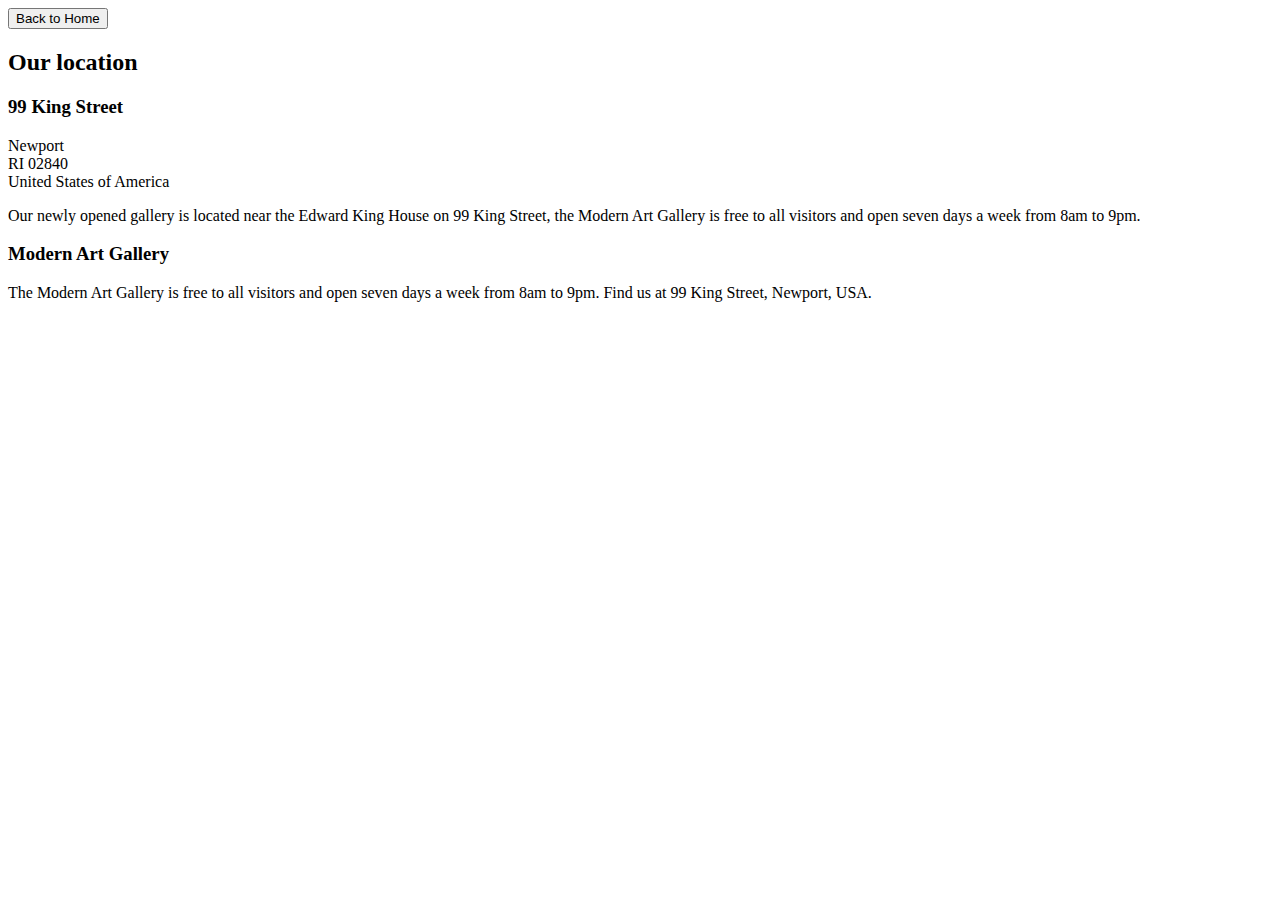
==== location.html @ 4387daaa "first commit" ====
<!DOCTYPE html>
<html lang="en">
  <head>
    <meta charset="UTF-8" />
    <meta name="viewport" content="width=device-width, initial-scale=1.0" />

    <link
      rel="icon"
      type="image/png"
      sizes="32x32"
      href="./assets/favicon-32x32.png"
    />

    <title>Frontend Mentor | Art gallery website</title>
  </head>
  <body>
    <a href="./index.html">
      <button>Back to Home</button>
    </a>

    <h2>Our location</h2>

    <h3>99 King Street</h3>
    <p>
      Newport <br />
      RI 02840 <br />
      United States of America
    </p>

    <p>
      Our newly opened gallery is located near the Edward King House on 99 King
      Street, the Modern Art Gallery is free to all visitors and open seven days
      a week from 8am to 9pm.
    </p>

    <footer>
      <div class="locaton-container">
        <h3>Modern Art Gallery</h3>
        <p>
          The Modern Art Gallery is free to all visitors and open seven days a
          week from 8am to 9pm. Find us at 99 King Street, Newport, USA.
        </p>
        <div class="social-media">
          <img src="./assets/icon-facebook.svg" alt="" />
          <img src="./assets/icon-instagram.svg" alt="" />
          <img src="./assets/icon-twitter.svg" alt="" />
        </div>
      </div>
    </footer>
  </body>
</html>
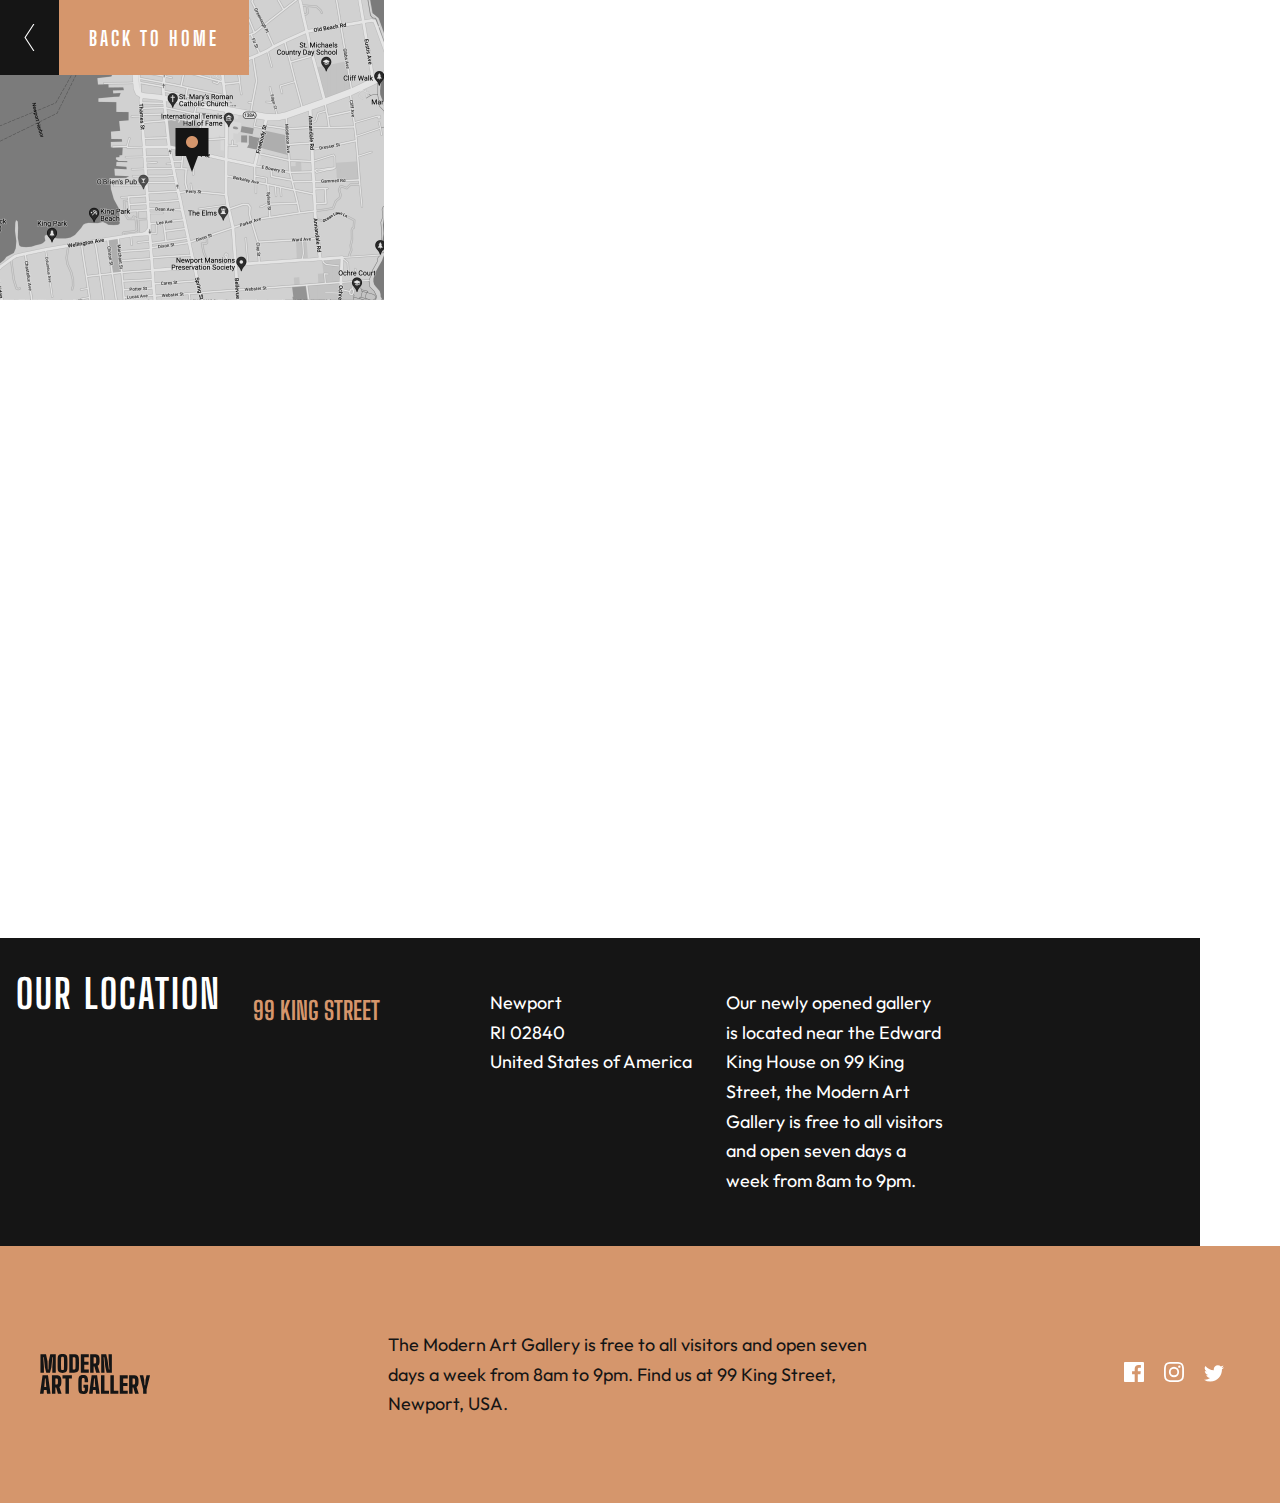
==== commit 2df80701: "feat: location page" ====
--- a/location.html
+++ b/location.html
@@ -3,7 +3,13 @@
   <head>
     <meta charset="UTF-8" />
     <meta name="viewport" content="width=device-width, initial-scale=1.0" />
-
+    <link rel="stylesheet" href="style.css" />
+    <link rel="preconnect" href="https://fonts.googleapis.com" />
+    <link rel="preconnect" href="https://fonts.gstatic.com" crossorigin />
+    <link
+      href="https://fonts.googleapis.com/css2?family=Big+Shoulders+Display:wght@900&family=Outfit:wght@300&display=swap"
+      rel="stylesheet"
+    />
     <link
       rel="icon"
       type="image/png"
@@ -14,28 +20,44 @@
     <title>Frontend Mentor | Art gallery website</title>
   </head>
   <body>
-    <a href="./index.html">
-      <button>Back to Home</button>
-    </a>
+    <header class="location-header">
+      <div class="button">
+        <a href="./index.html">
+          <img src="./assets/icon-arrow-left.svg" alt="" class="arrow" />
+          <button class="btn-iddle">Back to Home</button>
+        </a>
+      </div>
+      <picture>
+        <source
+          media="(min-width: 550px)"
+          srcset="./assets/tablet/image-map@2x.png"
+        />
+        <source
+          media="(min-width: 850px)"
+          srcset="./assets/desktop/image-map@2x.png"
+        />
+        <img src="./assets/mobile/image-map@2x.png" alt="" class="img map" />
+      </picture>
+    </header>
 
-    <h2>Our location</h2>
+    <main class="location-main">
+      <h2>Our location</h2>
+      <h3>99 King Street</h3>
+      <p>
+        Newport <br />
+        RI 02840 <br />
+        United States of America
+      </p>
+      <p>
+        Our newly opened gallery is located near the Edward King House on 99
+        King Street, the Modern Art Gallery is free to all visitors and open
+        seven days a week from 8am to 9pm.
+      </p>
+    </main>
 
-    <h3>99 King Street</h3>
-    <p>
-      Newport <br />
-      RI 02840 <br />
-      United States of America
-    </p>
-
-    <p>
-      Our newly opened gallery is located near the Edward King House on 99 King
-      Street, the Modern Art Gallery is free to all visitors and open seven days
-      a week from 8am to 9pm.
-    </p>
-
-    <footer>
-      <div class="locaton-container">
-        <h3>Modern Art Gallery</h3>
+    <footer class="footer brown">
+      <div class="container">
+        <img src="./assets/logo-dark.svg" alt="">
         <p>
           The Modern Art Gallery is free to all visitors and open seven days a
           week from 8am to 9pm. Find us at 99 King Street, Newport, USA.
--- a/style.css
+++ b/style.css
@@ -0,0 +1,279 @@
+:root {
+  --primary: #d5966c;
+  --secondary: #151515;
+  --gray: #444444;
+  --font-outfit: "Outfit", sans-serif;
+  --font-shoulders: "Big Shoulders Display", cursive;
+}
+
+html {
+  box-sizing: border-box;
+}
+
+*,
+*::before,
+*::after {
+  box-sizing: inherit;
+}
+
+body {
+  margin: 0;
+  padding: 0;
+}
+
+/* Hero */
+
+.hero-text,
+main {
+  margin-inline: 1em;
+  margin-bottom: 6rem;
+}
+
+.img {
+  width: 100%;
+}
+
+.logo {
+  width: 80%;
+  margin: 2em 0;
+}
+
+.light {
+  display: none;
+}
+
+.hero-text p {
+  font-family: var(--font-outfit);
+  line-height: 1.65;
+  margin-top: 0;
+  margin-bottom: 2.5em;
+  font-weight: 18px;
+}
+
+.btn-iddle {
+  background-color: var(--secondary);
+  color: #fff;
+  text-transform: uppercase;
+  height: 75px;
+  padding-inline: 1.5em;
+  font-size: 20px;
+  font-family: var(--font-shoulders);
+  font-weight: 700;
+  letter-spacing: 3px;
+  border: none;
+  cursor: pointer;
+}
+
+.arrow {
+  background-color: var(--primary);
+  height: 75px;
+  padding: 1.5em;
+  cursor: pointer;
+}
+
+.button-container a {
+  display: flex;
+  align-items: center;
+  text-decoration: none;
+  margin-bottom: 6rem;
+}
+
+.button-container a:hover, .button a:hover {
+  .btn-iddle {
+    background-color: var(--primary);
+  }
+  .arrow {
+    background-color: var(--secondary);
+  }
+}
+
+/* Main */
+.gallery-1 h2 {
+  font-family: var(--font-shoulders);
+  text-transform: uppercase;
+  font-size: 50px;
+  line-height: 1;
+  margin-bottom: 0;
+}
+
+.gallery-1 p {
+  font-size: 18px;
+  line-height: 1.65;
+  font-family: var(--font-outfit);
+}
+
+.gallery-4,
+.footer {
+  background-color: var(--secondary);
+  color: #fff;
+  padding: 3em 2em;
+}
+
+.gallery-4 h3 {
+  font-size: 60px;
+  font-family: var(--font-shoulders);
+  text-transform: uppercase;
+  line-height: 1;
+  margin: 0;
+}
+
+.gallery-4 p {
+  line-height: 1.65;
+  font-family: var(--font-outfit);
+  font-size: 18px;
+}
+
+/* Footer */
+.container p {
+  font-family: var(--font-outfit);
+  font-size: 18px;
+  line-height: 1.65;
+  margin: 2em 0;
+}
+
+.social-media > * {
+  margin-right: 1rem;
+  cursor: pointer;
+}
+
+/* Location page */
+.button a {
+  position: absolute;
+  display: flex;
+  align-items: center;
+  text-decoration: none;
+}
+
+.location-main {
+  margin: 0;
+  background-color: var(--secondary);
+  color: #fff;
+  padding: 2em 1rem;
+}
+
+.location-main h2 {
+  text-transform: uppercase;
+  font-family: var(--font-shoulders);
+  letter-spacing: 2px;
+  font-size: 40px;
+  margin: 0;
+}
+
+.location-main h3 {
+  color: var(--primary);
+  text-transform: uppercase;
+  font-family: var(--font-shoulders);
+  font-size: 25px;
+}
+
+.location-main p {
+  font-family: var(--font-outfit);
+  font-size: 18px;
+  line-height: 1.65;
+}
+
+.brown {
+  background-color: var(--primary);
+  color: var(--secondary);
+}
+
+
+/* Tablet */
+
+@media (min-width: 550px) {
+  header {
+    display: flex;
+    height: 100vh;
+  }
+
+  .hero-text {
+    flex-basis: 45%;
+    margin-left: -40px;
+    margin-top: 9rem;
+    max-width: 300px;
+  }
+
+  main {
+    max-width: 1200px;
+    display: grid;
+    grid-template-columns: repeat(5, 1fr);
+    gap: 1em;
+    margin: 12rem 0 0 0;
+  }
+
+  .gallery-0 {
+    grid-column: 3 / 6;
+  }
+  .gallery-1 {
+    grid-column: 1 / 3;
+    grid-row: 1 / 3;
+  }
+  .gallery-2 {
+    grid-column: 1 / 4;
+    grid-row: 2 / 4;
+  }
+  .gallery-3 {
+    grid-column: 4 / 6;
+  }
+  .gallery-4 {
+    grid-column: 4 / 6;
+  }
+
+  .container p {
+    max-width: 500px;
+  }
+
+  .social-media {
+    justify-self: flex-end;
+  }
+}
+
+/* Desktop */
+
+@media (min-width: 850px) {
+  header {
+    max-height: 90vh;
+    margin-bottom: 8em;
+  }
+
+  .bg-black {
+    background-color: var(--secondary);
+    flex-basis: 40%;
+    height: 100%;
+  }
+
+  picture {
+    flex-basis: 30%;
+    overflow: hidden;
+  }
+
+  .hero-text {
+    flex-basis: 30%;
+  }
+
+  .dark {
+    display: none;
+  }
+
+  .light {
+    display: block;
+    position: absolute;
+    width: 40%;
+    left: 130px;
+    color: #fff;
+  }
+
+  .container {
+    display: flex;
+    justify-content: space-between;
+    align-items: center;
+    max-width: 1200px;
+    margin: 0 auto;
+  }
+  
+
+  main {
+    margin-inline: auto;
+    margin-bottom: 6rem;
+  }
+}
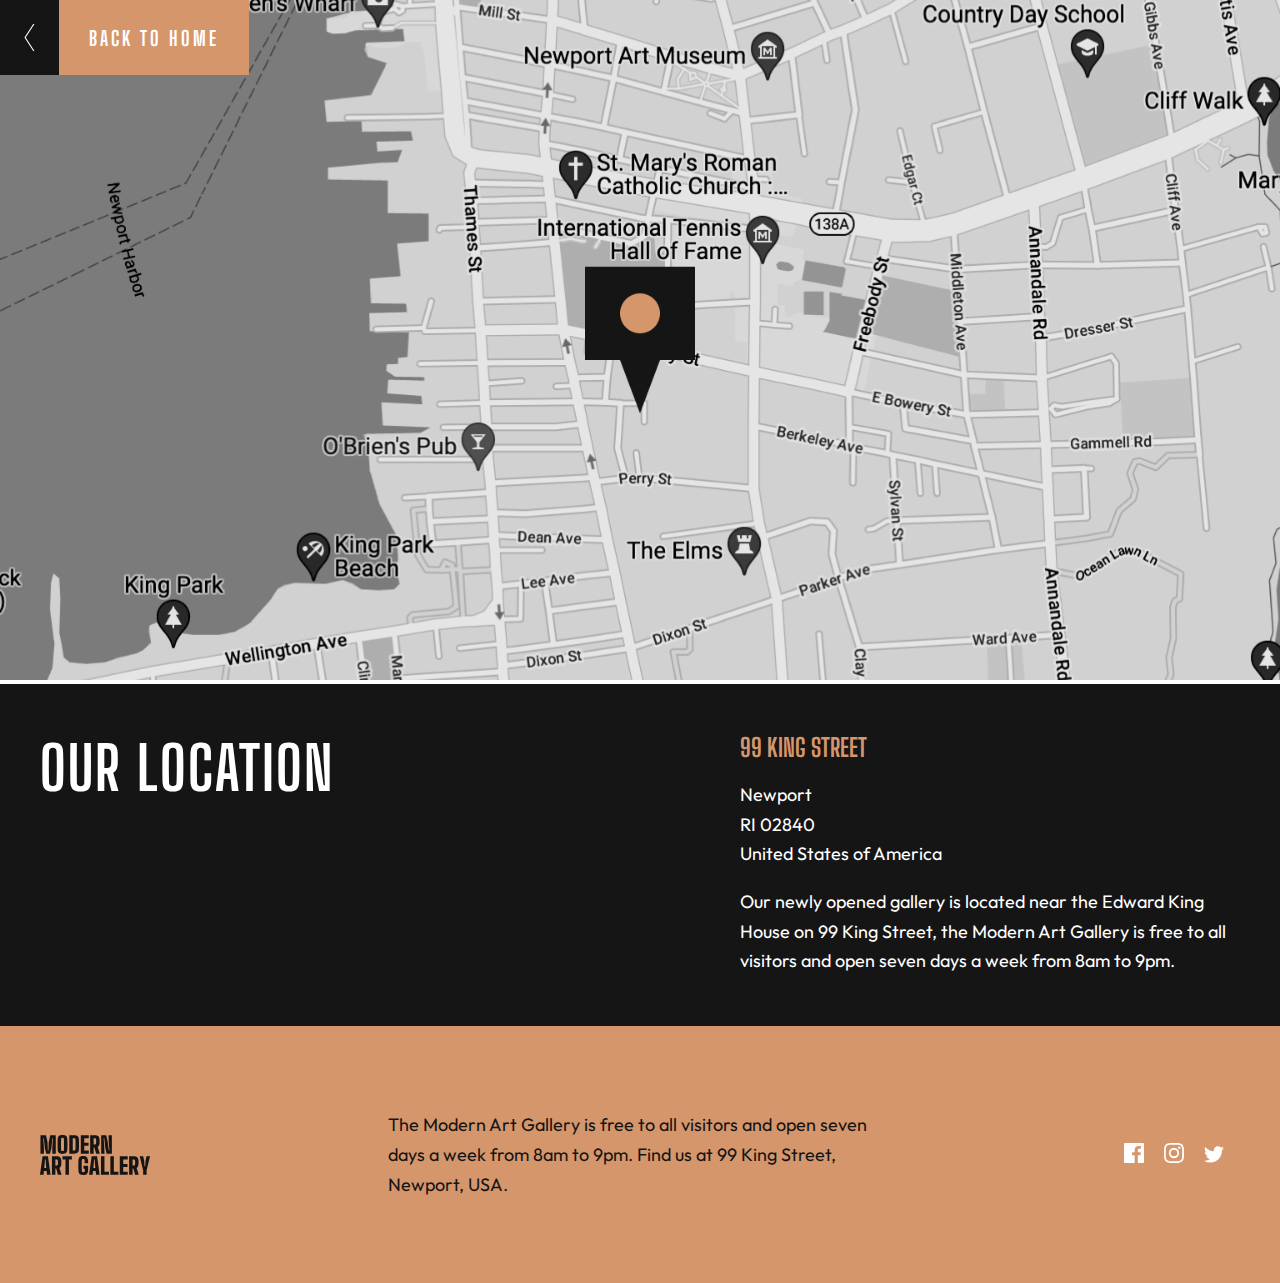
==== commit 36bc697e: "fix: location page" ====
--- a/location.html
+++ b/location.html
@@ -20,7 +20,7 @@
     <title>Frontend Mentor | Art gallery website</title>
   </head>
   <body>
-    <header class="location-header">
+    <div class="location-header">
       <div class="button">
         <a href="./index.html">
           <img src="./assets/icon-arrow-left.svg" alt="" class="arrow" />
@@ -38,22 +38,26 @@
         />
         <img src="./assets/mobile/image-map@2x.png" alt="" class="img map" />
       </picture>
-    </header>
+    </div>
 
-    <main class="location-main">
-      <h2>Our location</h2>
-      <h3>99 King Street</h3>
-      <p>
-        Newport <br />
-        RI 02840 <br />
-        United States of America
-      </p>
-      <p>
-        Our newly opened gallery is located near the Edward King House on 99
-        King Street, the Modern Art Gallery is free to all visitors and open
-        seven days a week from 8am to 9pm.
-      </p>
-    </main>
+    <section class="location">
+      <div class="location-container">
+        <h2>Our location</h2>
+        <div class="location__wrapper">
+          <h3>99 King Street</h3>
+          <p>
+            Newport <br />
+            RI 02840 <br />
+            United States of America
+          </p>
+          <p>
+            Our newly opened gallery is located near the Edward King House on 99
+            King Street, the Modern Art Gallery is free to all visitors and open
+            seven days a week from 8am to 9pm.
+          </p>
+        </div>
+      </div>
+    </section>
 
     <footer class="footer brown">
       <div class="container">
--- a/style.css
+++ b/style.css
@@ -136,6 +136,7 @@
   cursor: pointer;
 }
 
+
 /* Location page */
 .button a {
   position: absolute;
@@ -144,29 +145,32 @@
   text-decoration: none;
 }
 
-.location-main {
+.location {
   margin: 0;
   background-color: var(--secondary);
   color: #fff;
   padding: 2em 1rem;
 }
 
-.location-main h2 {
+.location-container h2 {
   text-transform: uppercase;
   font-family: var(--font-shoulders);
   letter-spacing: 2px;
-  font-size: 40px;
-  margin: 0;
-}
-
-.location-main h3 {
+  font-size: 60px;
+  margin-top: 1rem;
+  margin-bottom: 2rem;
+}
+
+.location__wrapper h3 {
   color: var(--primary);
   text-transform: uppercase;
   font-family: var(--font-shoulders);
   font-size: 25px;
-}
-
-.location-main p {
+  margin-top: 1rem;
+  margin-bottom: 0;
+}
+
+.location__wrapper p {
   font-family: var(--font-outfit);
   font-size: 18px;
   line-height: 1.65;
@@ -175,6 +179,11 @@
 .brown {
   background-color: var(--primary);
   color: var(--secondary);
+}
+
+.map {
+  max-height: 680px;
+  object-fit: cover;
 }
 
 
@@ -226,6 +235,21 @@
   .social-media {
     justify-self: flex-end;
   }
+
+  .location-container {
+    display: flex;
+    align-items: stretch;
+    justify-content: space-between;
+    max-width: 1200px;
+    margin: 0 auto;
+    gap: 2em;
+  }
+
+  .location__wrapper {
+    align-self: flex-start;
+    max-width: 500px;
+  }
+
 }
 
 /* Desktop */
@@ -270,7 +294,6 @@
     max-width: 1200px;
     margin: 0 auto;
   }
-  
 
   main {
     margin-inline: auto;
